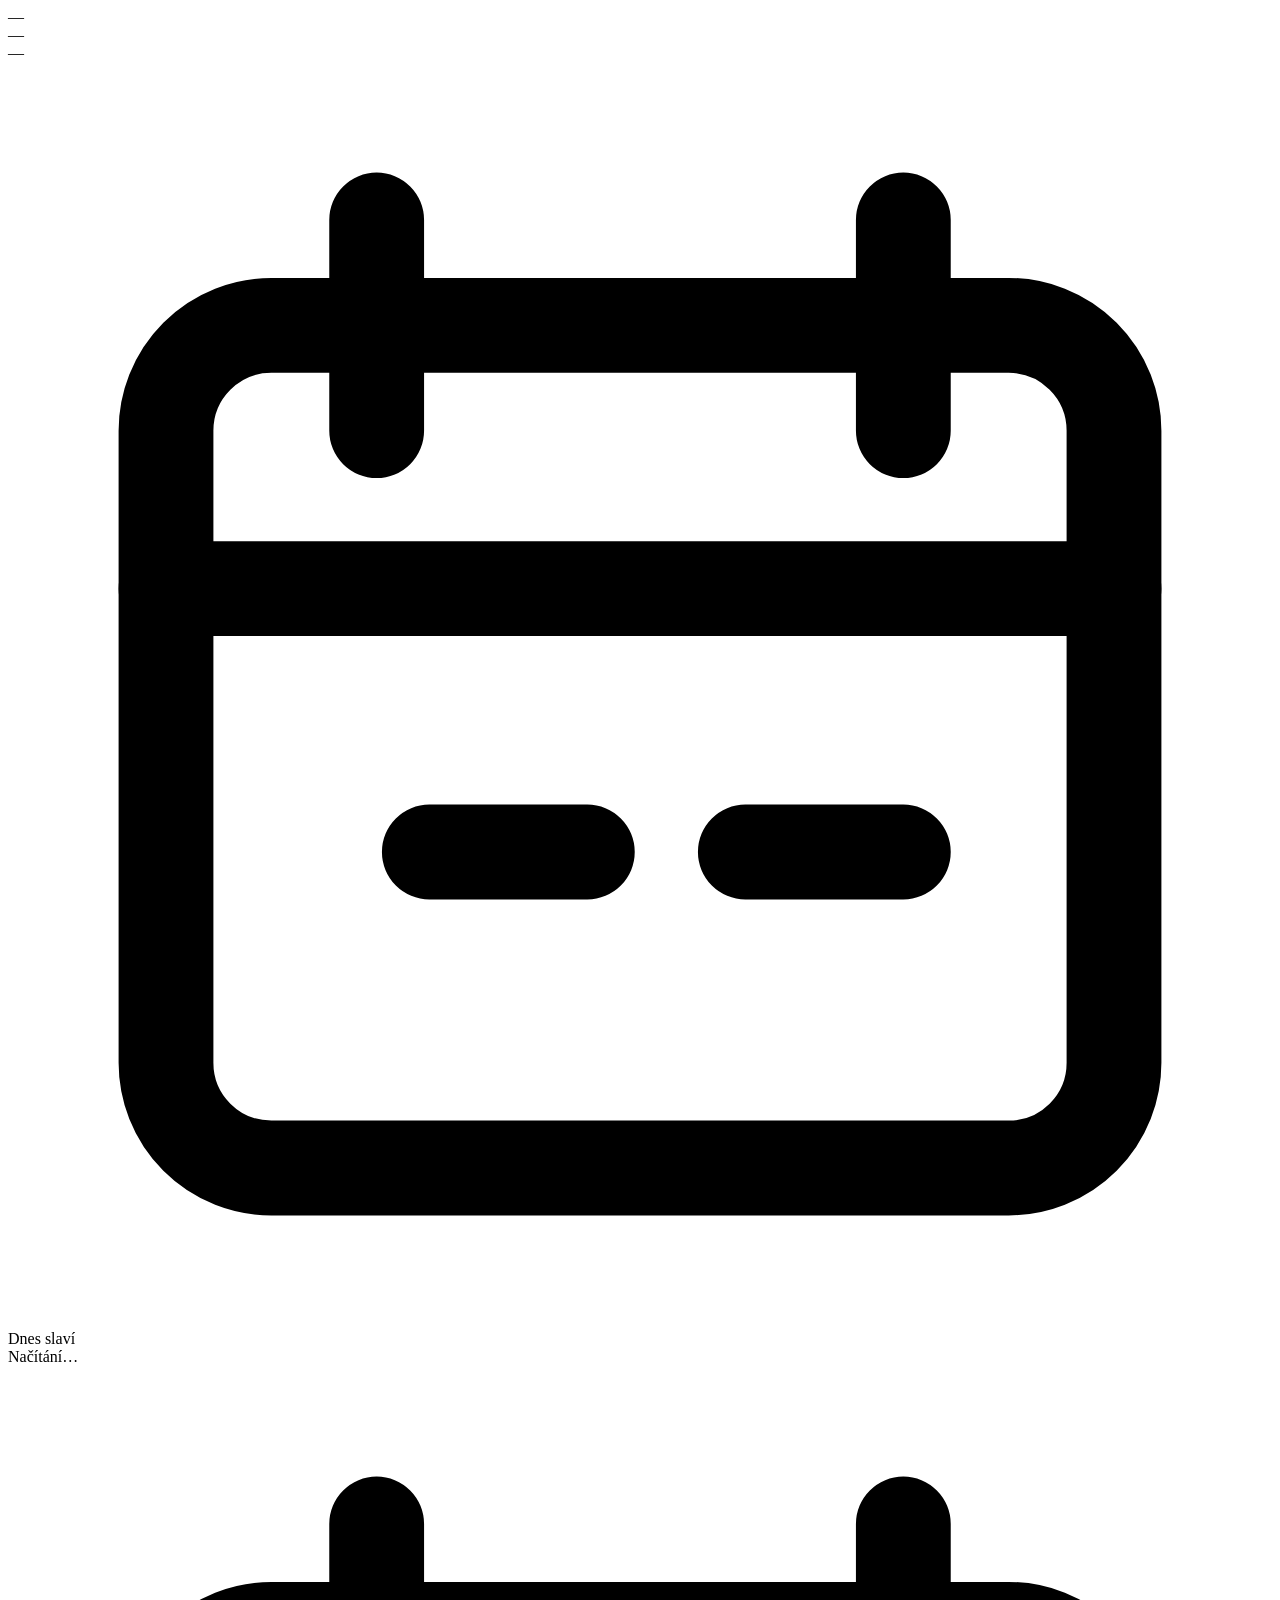
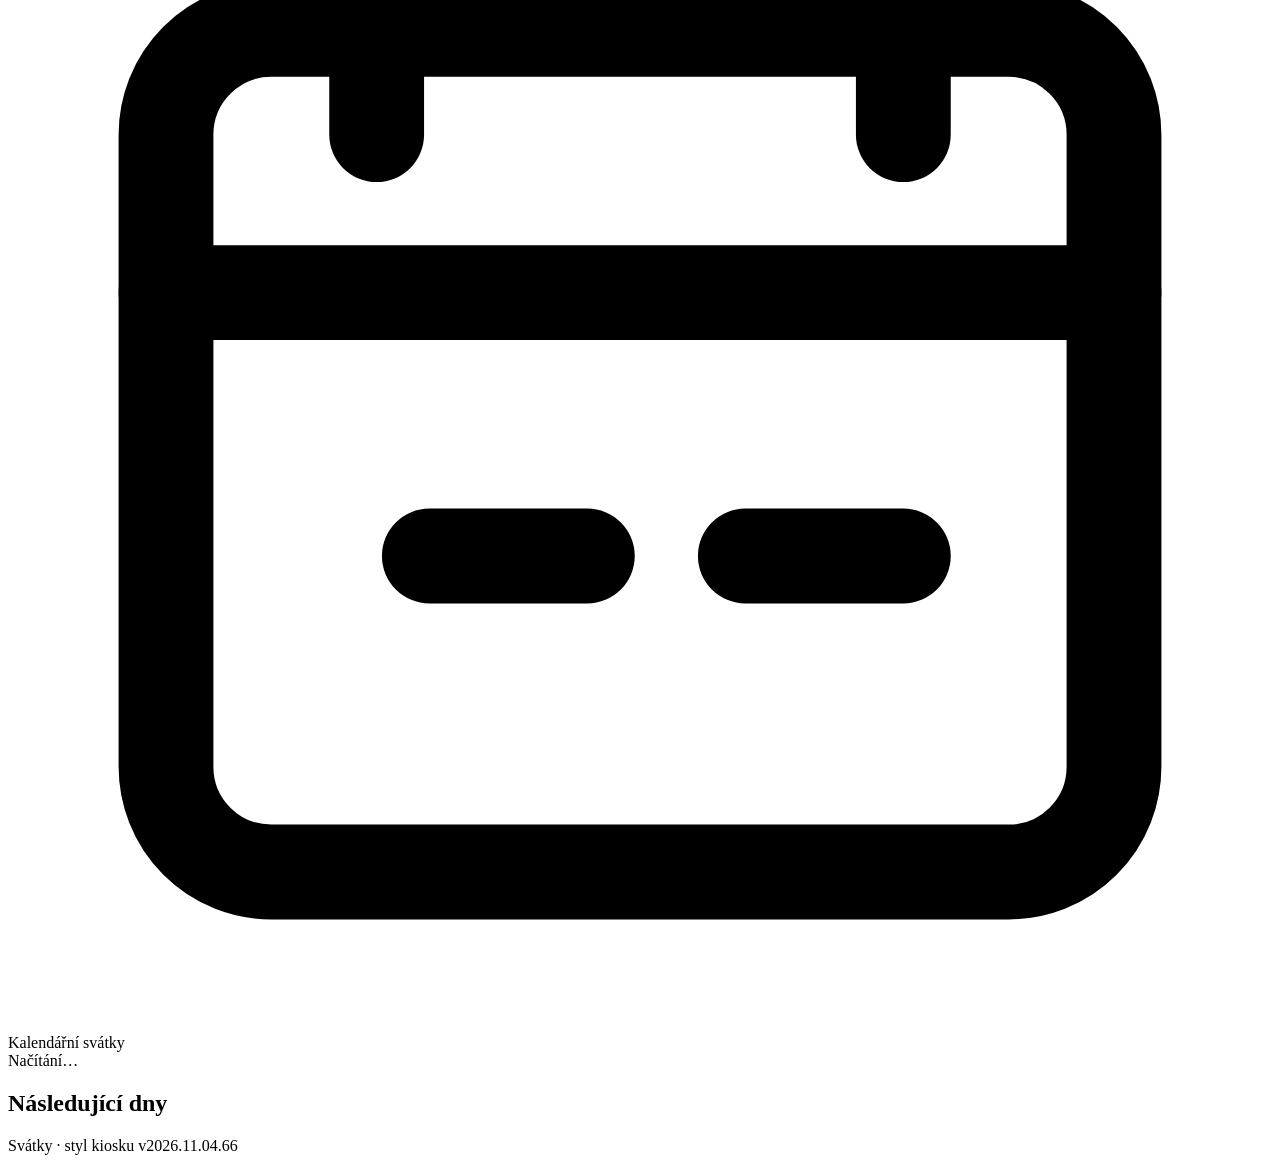
==== index.html @ f0841b30 "Reserve title line in short holiday headers before optional tomorrow note" ====
<!doctype html><html data-kiosk-app="holidays" lang="cs"><head><script src="https://pborovicka72-dotcom.github.io/eduvize-styly/design-system/output-modes.js?v=20261104-silent-license-1"></script><meta charset="utf-8"><meta name="viewport" content="width=device-width,initial-scale=1"><title>Eduvize | Svátky a jmeniny</title><script>if(new URLSearchParams(location.search).get('viewMode')==='kiosk'||new URLSearchParams(location.search).get('output')==='kiosk')document.documentElement.classList.add('kiosk-output');</script>
<link rel="stylesheet" href="https://pborovicka72-dotcom.github.io/eduvize-styly/design-system/admin-tokens.css?v=20261031-integrity-1"><link rel="stylesheet" href="https://pborovicka72-dotcom.github.io/eduvize-styly/design-system/holidays.css?v=visual-integrity-20261101"><link rel="stylesheet" href="https://pborovicka72-dotcom.github.io/eduvize-styly/design-system/preview-viewport.css?v=20261031-web-49"><script src="https://pborovicka72-dotcom.github.io/eduvize-styly/design-system/preview-viewport.js?v=20261031-web-49"></script><script src="https://pborovicka72-dotcom.github.io/eduvize-styly/design-system/nsp-geometry.js?v=1"></script><script defer src="https://pborovicka72-dotcom.github.io/eduvize-styly/design-system/active-theme.js?v=20261101-card-borders-19"></script><script src="https://pborovicka72-dotcom.github.io/eduvize-styly/design-system/segment-profile.js?v=20261103-kiosk-reading-1"></script><script src="https://pborovicka72-dotcom.github.io/eduvize-styly/design-system/holidays-layout.js?v=20261031-nsp-kiosk-parity-4"></script><link rel="stylesheet" href="https://pborovicka72-dotcom.github.io/eduvize-styly/design-system/app-icons.css?v=20261031-global-insets-2"><script defer src="https://pborovicka72-dotcom.github.io/eduvize-styly/design-system/app-icons.js?v=20261031-top-cards-3"></script><link rel="stylesheet" href="https://pborovicka72-dotcom.github.io/eduvize-styly/design-system/output-header.css?v=20261104-aligned-days-1"><script src="https://pborovicka72-dotcom.github.io/eduvize-styly/design-system/output-header.js?v=20261103-kiosk-reading-1"></script><link rel="stylesheet" href="https://pborovicka72-dotcom.github.io/eduvize-styly/design-system/kiosk-output.css?v=20261103-kiosk-reading-1"><script defer src="https://pborovicka72-dotcom.github.io/eduvize-styly/design-system/kiosk-output.js?v=20261103-kiosk-reading-1"></script><link rel="stylesheet" href="https://pborovicka72-dotcom.github.io/eduvize-styly/design-system/output-integrity.css?v=visual-integrity-20261101"><script defer src="https://pborovicka72-dotcom.github.io/eduvize-styly/design-system/web-brand.js?v=20261031-web-52"></script><script defer src="https://pborovicka72-dotcom.github.io/eduvize-styly/design-system/output-integrity.js?v=20261031-web-52"></script><link rel="icon" type="image/svg+xml" href="https://pborovicka72-dotcom.github.io/eduvize-styly/design-system/assets/eduvize-favicon.svg?v=20261031-unified-1"><link rel="stylesheet" href="https://pborovicka72-dotcom.github.io/eduvize-styly/design-system/card-layout.css?v=20261031-top-cards-3"><link rel="stylesheet" href="holiday-editorial.css?v=20261104-fit-title-1"><script src="holiday-art.js?v=20261104-fit-title-1"></script><link rel="stylesheet" href="name-profiles.css?v=20261104-six-days-1"><script src="calendar-copy.js?v=20261102-reading-65"></script><script src="name-profiles.js?v=20261102-reading-65"></script></head><body><main class="shell"><section class="hero edu-output-header"><div><div class="calendar-weekday edu-header-meta" id="weekday">—</div><div class="calendar-date edu-header-title" id="date">—</div><div class="calendar-year edu-header-meta" id="year">—</div></div><div class="hero-art calendar-art" data-edu-app-icon="holidays"><svg viewBox="0 0 24 24" fill="none" stroke="currentColor" stroke-width="1.8" stroke-linecap="round" stroke-linejoin="round" aria-hidden="true"><rect x="3" y="5" width="18" height="16" rx="2"/><path d="M7 3v4M17 3v4M3 10h18M8 15h3M14 15h3"/></svg></div></section><section class="metrics calendar-metrics"><article class="metric calendar-card" id="names-card"><div class="metric-top"><span class="metric-icon" data-edu-app-icon="nameday" aria-hidden="true"></span><span class="metric-name">Dnes slaví</span></div><div class="metric-value" id="names">Načítání…</div><div class="metric-note" id="tomorrow"></div></article><article class="metric calendar-card" id="holiday-card"><div class="metric-top"><span class="metric-icon"><svg viewBox="0 0 24 24" fill="none" stroke="currentColor" stroke-width="1.8" stroke-linecap="round" stroke-linejoin="round" aria-hidden="true"><rect x="3" y="5" width="18" height="16" rx="2"/><path d="M7 3v4M17 3v4M3 10h18M8 15h3M14 15h3"/></svg></span><span class="metric-name">Kalendářní svátky</span></div><div class="metric-value long" id="holiday">Načítání…</div><div class="metric-note" id="holiday-note"></div></article></section><section id="upcoming" class="upcoming hidden" aria-label="Následující dny"><div class="section-heading"><h2>Následující dny</h2></div><div id="upcoming-grid" class="upcoming-grid"></div></section><p id="calendar-status" class="calendar-status" role="status" hidden></p></main><script>
let calendarPromise;
async function calendarDay(country,date){if(!calendarPromise)calendarPromise=fetch('./calendar.json?v=20261102-full-import-65').then(r=>{if(!r.ok)throw Error('Kalendář není dostupný');return r.json()}).catch(error=>{calendarPromise=null;throw error});const all=await calendarPromise;const data=all[country]?.[date];if(!data)throw Error('Pro tento den nejsou k dispozici údaje.');return data;}
</script>
<script>
const $=id=>document.getElementById(id);const params=new URLSearchParams(location.search);const defaults={viewMode:"nsp",country:"cz",tomorrow:true,holidays:true,significant:true,nameDetails:true,monthFormat:"text",days:0};let cfg=defaults;
try{cfg={...defaults,...JSON.parse(localStorage.getItem("eduvize-holidays-config")||"{}")}}catch{}
function readConfig(){let saved={};try{saved=JSON.parse(localStorage.getItem("eduvize-holidays-config")||"{}")}catch{}const x={...defaults,...saved};if(saved.days===undefined&&saved.nextSix)x.days=6;for(const k of ["viewMode","country","monthFormat","days","tomorrow","holidays","significant","nameDetails"]){if(params.has(k)){const v=params.get(k);x[k]=k==="days"?Number(v):["tomorrow","holidays","significant","nameDetails"].includes(k)?v==="1":v}}x.country=x.country==="sk"?"sk":"cz";x.viewMode=["web","kiosk"].includes(x.viewMode)?x.viewMode:"nsp";x.monthFormat=x.monthFormat==="number"?"number":"text";x.days=Math.max(0,Math.min(6,Math.trunc(Number(x.days)||0)));return x}cfg=readConfig();cfg.viewMode=window.EduvizeOutputModes.mode();
const locale=()=>cfg.country==="sk"?"sk-SK":"cs-CZ";
let displayPolicy=null;
function layout(){
 const web=cfg.viewMode==='web';document.body.classList.toggle('web-mode',web);
 if(web){document.body.classList.remove('ev-modern');document.body.dataset.segmentLayout='web';displayPolicy={upcomingDays:cfg.days,columns:Math.min(3,cfg.days||1),minFont:12};}
 else {displayPolicy=window.EduvizeHolidaysLayout.apply(document.body,cfg,innerWidth,innerHeight);}
}
addEventListener('resize',()=>{layout();update()});layout();
function localDate(){const sample=params.get('previewDate');if(params.get('preview')==='1'&&/^[0-9]{4}-[0-9]{2}-[0-9]{2}$/.test(sample||'')){const date=new Date(sample+'T12:00:00');if(!Number.isNaN(date.getTime()))return date;}return new Date(new Date().toLocaleString("en-US",{timeZone:"Europe/Prague"}))}
function iso(d){return [d.getFullYear(),String(d.getMonth()+1).padStart(2,"0"),String(d.getDate()).padStart(2,"0")].join("-")}
function setText(id,value){$(id).textContent=value}
async function update(){$('names-card').querySelector('.metric-name').textContent=cfg.country==='sk'?'Dnes oslavuje':'Dnes slaví';$('holiday-card').querySelector('.metric-name').textContent=cfg.country==='sk'?'Kalendárne sviatky':'Kalendářní svátky';const now=localDate(),day=iso(now),next=new Date(now);next.setDate(next.getDate()+1);
setText("weekday",new Intl.DateTimeFormat(locale(),{weekday:"long"}).format(now));setText("date",(cfg.monthFormat==="number"?new Intl.DateTimeFormat(locale(),{day:"numeric",month:"2-digit"}).format(now):new Intl.DateTimeFormat(locale(),{day:"numeric",month:"long"}).format(now)));setText("year",String(now.getFullYear()));
$("holiday-card").classList.add("hidden");$("names-card").classList.add("hidden");$("tomorrow").classList.toggle("hidden",!cfg.tomorrow||displayPolicy.upcomingDays>0);
try{const data=await calendarDay(cfg.country,day);$("calendar-status").hidden=true;const hasNameday=data.nameday_status!=="unavailable"&&Boolean(String(data.nameday||"").trim());$("names-card").classList.toggle("hidden",!hasNameday);setText("names",hasNameday?data.nameday:"");const events=(data.holidays||[]).filter(x=>x.type==="significant"?cfg.significant:cfg.holidays);$("holiday-card").classList.toggle("hidden",events.length===0);setText("holiday",events.map(x=>x.name).join(" • "));setText("holiday-note",events.length?events.map(x=>x.type==="significant"?(cfg.country==="sk"?"Pamätný deň":"Významný den"):x.day_off?(cfg.country==="sk"?"Deň pracovného pokoja":"Den pracovního klidu"):(cfg.country==="sk"?"Sviatok – pracovný deň":"Svátek – pracovní den")).filter((x,i,a)=>a.indexOf(x)===i).join(" • "):"");$("names").classList.toggle("long",(data.nameday||"").length>19);if(cfg.tomorrow&&displayPolicy.upcomingDays===0){try{const t=await calendarDay(cfg.country,iso(next));setText("tomorrow",t.nameday_status==="unavailable"?"":(cfg.country==="sk"?"Zajtra: ":"Zítra: ")+(t.nameday||"—"));}catch{setText("tomorrow","");}}window.EduvizeHolidayArt.present(day,data,events,cfg);await renderUpcoming(now);void window.EduvizeNameProfiles.present(hasNameday?data.nameday:"",cfg.nameDetails,day,events,cfg);}catch(e){$("calendar-status").hidden=false;$("calendar-status").textContent="Kalendář se nepodařilo načíst. Zkusíme to znovu při další aktualizaci.";$("names-card").classList.add("hidden");setText("names","");void window.EduvizeNameProfiles.present("",false);$("holiday-card").classList.add("hidden");setText("tomorrow","");$("upcoming").classList.add("hidden");}}

function eventFilter(e){return e.type==="significant"?cfg.significant:cfg.holidays}
async function renderUpcoming(today){
 const visibleDays=displayPolicy.upcomingDays;
 const panel=$("upcoming"),grid=$("upcoming-grid");panel.querySelector("h2").textContent=window.EduvizeCalendarCopy.daysHeading(visibleDays,cfg.country);panel.setAttribute("aria-label",panel.querySelector("h2").textContent);panel.classList.toggle("hidden",visibleDays===0);grid.replaceChildren();
 panel.querySelector('.section-heading').hidden=visibleDays===0;grid.hidden=visibleDays===0;if(visibleDays===0)return;
 const dates=Array.from({length:visibleDays},(_,i)=>{const d=new Date(today);d.setDate(today.getDate()+i+1);return d});
 const results=await Promise.all(dates.map(async d=>{try{return await calendarDay(cfg.country,iso(d))}catch{return null}}));
 dates.forEach((d,i)=>{
 const data=results[i],card=document.createElement("article");card.className="upcoming-day";
 const title=document.createElement("div");title.className="upcoming-date";title.textContent=new Intl.DateTimeFormat(locale(),{weekday:"short",day:"numeric",month:cfg.monthFormat==="number"?"numeric":"short"}).format(d);
 const names=document.createElement("div");names.className="upcoming-name";names.textContent=data?.nameday||"";if(!names.textContent)names.classList.add("empty");
 card.append(title,names);
 const events=(data?.holidays||[]).filter(eventFilter);if(events.length){card.classList.add(events.some(e=>e.type!=="significant")?"is-public-holiday":"is-significant-day");const note=document.createElement("div");note.className="upcoming-event"+(!names.textContent?" primary-event":"");note.textContent=events.map(e=>e.name).join(" • ");card.append(note)}
 grid.append(card);
 });
 const columns=Math.max(1,Math.min(visibleDays,displayPolicy.columns));grid.style.setProperty("--calendar-columns",String(columns));grid.style.setProperty("--calendar-rows",String(Math.ceil(visibleDays/columns)));requestAnimationFrame(()=>requestAnimationFrame(fitUpcomingText));
}


function fitUpcomingText(){window.EduvizeHolidaysLayout.fit(document.body,displayPolicy?.minFont||12);}

window.addEventListener("resize",()=>requestAnimationFrame(()=>requestAnimationFrame(fitUpcomingText)));


// Opt-in NSP diagnostics: ?debug=1. Never shown on ordinary display URLs.
if(params.get("debug")==="1"){
 const panel=document.createElement("aside");
 panel.id="nsp-debug";
 panel.className='edu-calendar-debug';
 document.body.append(panel);
 function diagnosticRefresh(){
  const shell=document.querySelector(".shell"),hero=document.querySelector(".hero"),upcoming=document.querySelector(".upcoming"),grid=document.querySelector(".upcoming-grid");
  const rect=e=>e?Math.round(e.getBoundingClientRect().width)+"×"+Math.round(e.getBoundingClientRect().height):"–";
  panel.textContent="EDUVIZE profily v1 | viewport "+innerWidth+"×"+innerHeight+
   " | ratio "+(innerWidth/Math.max(1,innerHeight)).toFixed(2)+
   " | profil "+document.body.dataset.segmentLayout+" | dalších dnů "+displayPolicy.upcomingDays+
   " | shell "+rect(shell)+" | hero "+rect(hero)+
   " | upcoming "+rect(upcoming)+" | grid "+rect(grid)+
   " | cards "+document.querySelectorAll(".upcoming-day").length;
 }
 diagnosticRefresh();
 window.addEventListener("resize",diagnosticRefresh);
 setInterval(diagnosticRefresh,2000);
}
window.EduvizeHolidaysLayout.observe(document.body,()=>displayPolicy?.minFont||12);
update();setInterval(()=>{cfg=readConfig();cfg.viewMode=window.EduvizeOutputModes.mode();layout();update()},60000);

</script><script src="https://pborovicka72-dotcom.github.io/eduvize-styly/design-system/segment-display.js?v=20261103-viewport-1"></script><script>if(params.get('preview')==='1'&&params.get('previewDate')){const badge=document.createElement('div');badge.textContent='Ukázka pro datum '+params.get('previewDate');badge.style.cssText='position:fixed;bottom:4px;right:4px;padding:4px 8px;background:var(--ev-surface);color:var(--ev-text);border:1px solid var(--ev-border);font:12px system-ui;z-index:99999';document.body.append(badge);}</script><div class="edu-kiosk-style-version" aria-label="Verze stylu kiosku">Svátky · styl kiosku v2026.11.04.66</div></body></html>
---- holiday-editorial.css ----
/* One presentation, identical reading scale for NSP and kiosk. */
.holiday-editorial .hero{--art-bg:var(--ev-primary);--art-main:var(--ev-primary-text);--art-soft:var(--ev-secondary);--art-ink:var(--ev-primary-text);--art-accent:var(--ev-accent);display:grid;grid-template-columns:minmax(0,1fr) minmax(0,1.8fr) minmax(0,1fr);gap:var(--edu-header-inset,24px);overflow:hidden;align-items:center}
.holiday-editorial .hero>.calendar-art{display:none!important}
.holiday-editorial .hero>div:first-child{display:flex;flex-direction:column!important;align-items:flex-start!important;gap:.15em;min-width:0;border-right:1px solid currentColor;padding-right:var(--edu-header-inset,24px)}
.holiday-editorial .calendar-date-year{display:flex;flex-direction:column!important;align-items:flex-start!important;gap:.15em}
.holiday-editorial .calendar-date{font-size:var(--edu-text-title,var(--ev-name,44px));white-space:normal;line-height:1.15}
.holiday-feature-copy{min-width:0;max-height:100%;display:flex;flex-direction:column;justify-content:center;gap:.35em}
.holiday-feature-label{font-size:var(--edu-text-label,var(--ev-subtitle,20px));font-weight:550;line-height:1.25}
.holiday-feature-title{font-size:var(--edu-text-title,var(--ev-name,44px));font-weight:700;line-height:1.12;overflow-wrap:normal;word-break:normal;hyphens:none;max-height:3.5em;overflow:hidden}
.holiday-feature-art{min-width:0;min-height:0;height:100%;max-height:100%;display:flex;align-items:center;justify-content:flex-end}
.holiday-feature-art svg{display:block;width:100%;height:100%;max-height:100%;aspect-ratio:32/21;object-fit:contain}
.holiday-editorial .hero.holiday-light{background:var(--ev-surface)!important;color:var(--ev-text)!important;--art-bg:var(--ev-surface);--art-main:var(--ev-primary);--art-soft:var(--ev-secondary);--art-ink:var(--ev-text);--art-accent:var(--ev-accent);border:1px solid var(--ev-border)}
.holiday-editorial .hero.holiday-light .edu-header-title,.holiday-editorial .hero.holiday-light .edu-header-meta{color:var(--ev-text)!important}
.holiday-editorial .hero.holiday-compact{grid-template-columns:minmax(0,1fr) minmax(0,2fr) auto}
.holiday-compact .holiday-feature-art{width:var(--edu-header-icon,64px);height:var(--edu-header-icon,64px);max-height:100%}
.holiday-compact .holiday-feature-art svg{width:100%;height:100%}
.holiday-compact .holiday-feature-label{display:none}
.holiday-compact .holiday-feature-title{font-size:var(--edu-text-label,var(--ev-subtitle,20px));max-height:3.5em}
.holiday-editorial .upcoming-date{align-self:flex-start;background:var(--ev-secondary);color:var(--ev-secondary-text);border-radius:var(--ev-control-radius);padding:.18em .5em;white-space:nowrap}
.holiday-editorial .upcoming-name{margin-top:.1em}
body.web-mode.holiday-editorial .hero{min-height:230px;height:auto;padding:28px;--edu-text-title:clamp(24px,3vw,48px);--edu-text-label:clamp(18px,1.7vw,26px)}
body.web-mode.holiday-editorial .holiday-feature-art{max-height:220px}
@media(max-width:620px){body.web-mode.holiday-editorial .hero{grid-template-columns:minmax(0,1fr) minmax(0,1.5fr);gap:18px;padding:20px;min-height:180px}body.web-mode.holiday-editorial .holiday-feature-art{display:none}}

body.holiday-editorial section.hero.edu-output-header{display:grid!important;grid-template-columns:var(--edu-header-icon,96px) minmax(0,1fr) minmax(0,calc(var(--edu-header-icon,96px)*1.5))!important}
body.holiday-editorial section.hero.edu-output-header.holiday-compact{grid-template-columns:var(--edu-header-icon,96px) minmax(0,1fr) auto!important}
body.holiday-editorial section.hero.edu-output-header>.calendar-art{display:none!important}
body.holiday-editorial .holiday-feature-title{font-size:var(--edu-header-title,var(--edu-text-title,44px))}
body.holiday-editorial .holiday-compact .holiday-feature-title{font-size:var(--edu-header-meta,var(--edu-text-label,22px))}
body.web-mode.holiday-editorial section.hero.edu-output-header{height:auto!important;min-height:230px!important;max-height:none!important}
/* Reserve each date column before fitting the adjacent headline. */
body.holiday-editorial section.hero #date{font-size:var(--holiday-date-size,calc(var(--edu-header-title,64px)*.72))!important;max-width:100%}
body.holiday-editorial section.hero .calendar-date-year{max-width:100%}
body.holiday-editorial section.hero .holiday-feature-copy{overflow:hidden}
body.holiday-editorial section.hero .calendar-weekday,body.holiday-editorial section.hero .calendar-year{font-size:var(--edu-header-meta,24px)!important}
.holiday-feature-note{font-size:var(--edu-header-meta,20px);line-height:1.3}.holiday-feature-note:empty,.holiday-compact .holiday-feature-note{display:none}

.holiday-feature-copy{height:100%;min-height:0}.holiday-feature-title{flex:0 0 auto}
@media(max-width:1000px) and (orientation:portrait){body.holiday-editorial section.hero.edu-output-header.holiday-compact{grid-template-columns:var(--edu-header-icon,96px) minmax(0,1fr)!important}.holiday-compact .holiday-feature-art{display:none!important}}

/* Date uses the same square icon box as the shared transport header. */
body.holiday-editorial section.hero.edu-output-header>div:first-child{border:0;padding:0;height:100%;justify-content:center}
.holiday-date-panel{width:var(--edu-header-icon,96px);height:var(--edu-header-icon,96px);min-height:0;flex:none;display:flex;flex-direction:column;align-items:center;justify-content:center;gap:calc(var(--edu-header-icon,96px)*.045);padding:calc(var(--edu-header-icon,96px)*.08);border-radius:var(--ev-icon-radius,10px);background:var(--ev-secondary);color:var(--ev-secondary-text);text-align:center}
.holiday-date-day{font-size:calc(var(--edu-header-icon,96px)*.55);font-weight:750;line-height:.9;letter-spacing:-.04em}
.holiday-date-month{font-size:calc(var(--edu-header-icon,96px)*.115);font-weight:700;line-height:1.15;text-transform:uppercase;white-space:nowrap;max-width:100%}
.holiday-date-foot{display:none}
---- name-profiles.css ----
/* One readable editorial panel. Source data never changes layout geometry. */
.calendar-details{min-width:0;min-height:0}
.name-profile{box-sizing:border-box;min-width:0;min-height:0;padding:var(--ev-card-pad,24px);background:var(--ev-surface);color:var(--ev-text);border:var(--edu-card-border-width,2px) solid var(--edu-card-border-color,var(--ev-border));border-radius:var(--ev-card-radius);display:grid;grid-template-columns:minmax(0,2fr) minmax(0,1fr);gap:var(--ev-gap,24px)}
.name-profile[hidden],.calendar-details[hidden]{display:none!important}
.name-profile-copy{display:flex;flex-direction:column;min-width:0;min-height:0;gap:.6em}
.name-profile-heading{margin:0;font-size:1.12em;font-weight:700;line-height:1.25}
.name-profile-text{margin:0;line-height:1.5;word-break:normal;overflow-wrap:normal;hyphens:none}
.name-profile-footer{display:flex;align-items:end;justify-content:space-between;gap:1em;margin-top:auto}
.name-profile-source{font-size:max(12px,.45em);line-height:1.35;color:var(--ev-muted)}
.name-profile-source a{color:inherit;text-decoration:underline}
.name-profile-count{font-size:.55em;white-space:nowrap;color:var(--ev-muted)}
.name-profile-art{display:flex;align-items:center;justify-content:center;color:var(--ev-primary);min-width:0;min-height:0;--art-bg:var(--ev-surface);--art-main:var(--ev-primary);--art-ink:var(--ev-text);--art-soft:var(--ev-secondary);--art-accent:var(--ev-accent,var(--ev-primary))}
.name-profile-art svg{display:block;width:100%;height:100%;max-height:100%;object-fit:contain}
body.calendar-reading .calendar-metrics{display:none!important}
body.calendar-reading.ev-modern .shell{display:flex!important;flex-direction:column!important}
body.calendar-reading.ev-modern .shell>#upcoming{display:grid!important;flex:1 1 0!important;min-height:0;grid-template-columns:minmax(0,1fr);grid-template-rows:minmax(0,1.1fr) auto minmax(0,1fr);gap:var(--ev-gap,20px);background:transparent;border:0;padding:0}
body.calendar-reading.ev-modern .shell>#upcoming.calendar-reading-only{grid-template-rows:minmax(0,1fr)}
body.calendar-reading #upcoming>.calendar-details{grid-row:1;display:block;font-size:clamp(20px,calc(var(--edu-text-body,40px)*.65),84px)}
body.calendar-reading.ev-modern .name-profile{height:100%;overflow:hidden}
body.calendar-reading.ev-modern .name-profile-text{flex:1 1 0;min-height:0;overflow:hidden}
body.calendar-reading #upcoming>.section-heading{display:flex!important;grid-row:2;margin:0;padding:0}
body.calendar-reading #upcoming>.section-heading[hidden],body.calendar-reading #upcoming>#upcoming-grid[hidden]{display:none!important}
body.calendar-reading #upcoming>#upcoming-grid{grid-row:3;min-height:0;grid-auto-rows:1fr!important}
body.calendar-reading .hero .holiday-feature-art{visibility:hidden}
body.calendar-reading .hero.edu-output-header{grid-template-columns:var(--edu-header-icon,96px) minmax(0,1fr)!important}
body.calendar-reading .name-profile-art{max-height:100%}
body.calendar-reading-web #upcoming{display:flex!important;flex-direction:column;gap:24px}
body.calendar-reading-web .calendar-details{display:grid;gap:24px;font-size:clamp(18px,1.5vw,24px)}
body.calendar-reading-web .name-profile-text{overflow:visible;flex:none}
body.calendar-reading-web .name-profile-art{max-height:300px}
body.calendar-reading-web .name-profile-count{display:none}
@media(max-aspect-ratio:3/4){body.calendar-reading.ev-modern .name-profile{grid-template-columns:minmax(0,3fr) minmax(0,1fr)}}
@media(min-aspect-ratio:3/1){body.calendar-reading.ev-modern .shell>#upcoming{grid-template-columns:minmax(0,2fr) minmax(0,1fr);grid-template-rows:auto minmax(0,1fr)}body.calendar-reading #upcoming>.calendar-details{grid-row:1/3;grid-column:1}body.calendar-reading #upcoming>.section-heading{grid-row:1;grid-column:2}body.calendar-reading #upcoming>#upcoming-grid{grid-row:2;grid-column:2}body.calendar-reading .name-profile{grid-template-columns:minmax(0,1fr)}body.calendar-reading .name-profile-art{display:none}}
@media(max-width:600px){body.calendar-reading-web .name-profile{grid-template-columns:minmax(0,1fr)}body.calendar-reading-web .name-profile-art{display:none}}

body.calendar-reading #upcoming>.section-heading h2{font-size:clamp(20px,calc(var(--edu-text-body,40px)*.65),72px)!important;line-height:1.25;margin:0}
body.calendar-reading #upcoming .upcoming-day{padding:clamp(12px,1vmin,24px)!important;gap:.2em}
body.calendar-reading #upcoming .upcoming-date{font-size:clamp(16px,calc(var(--edu-text-body,40px)*.45),48px)!important}
body.calendar-reading #upcoming .upcoming-name{font-size:clamp(22px,calc(var(--edu-text-body,40px)*.7),84px)!important;line-height:1.2}
body.calendar-reading #upcoming .upcoming-event{font-size:clamp(16px,calc(var(--edu-text-body,40px)*.45),48px)!important;line-height:1.25}

body.calendar-reading.ev-modern .shell{padding:clamp(12px,1.5vmin,28px)!important}
/* Clear panoramic header grid placement when using the editorial reading surface. */
html body.calendar-reading.holiday-editorial section.hero.edu-output-header,
html body.calendar-reading.holiday-editorial section.hero.edu-output-header.holiday-compact{width:100%!important;max-width:100%!important;min-width:0!important;grid-template-columns:var(--edu-header-icon,96px) minmax(0,1fr)!important;justify-content:normal!important;justify-items:stretch!important}
html body.calendar-reading.holiday-editorial section.hero.edu-output-header>div{grid-area:auto!important;margin:0!important;min-width:0!important}
html body.calendar-reading.holiday-editorial section.hero.edu-output-header>.holiday-feature-art{display:none!important}
html body.calendar-reading.holiday-editorial section.hero.edu-output-header{padding:clamp(12px,1.5vmin,28px)!important}
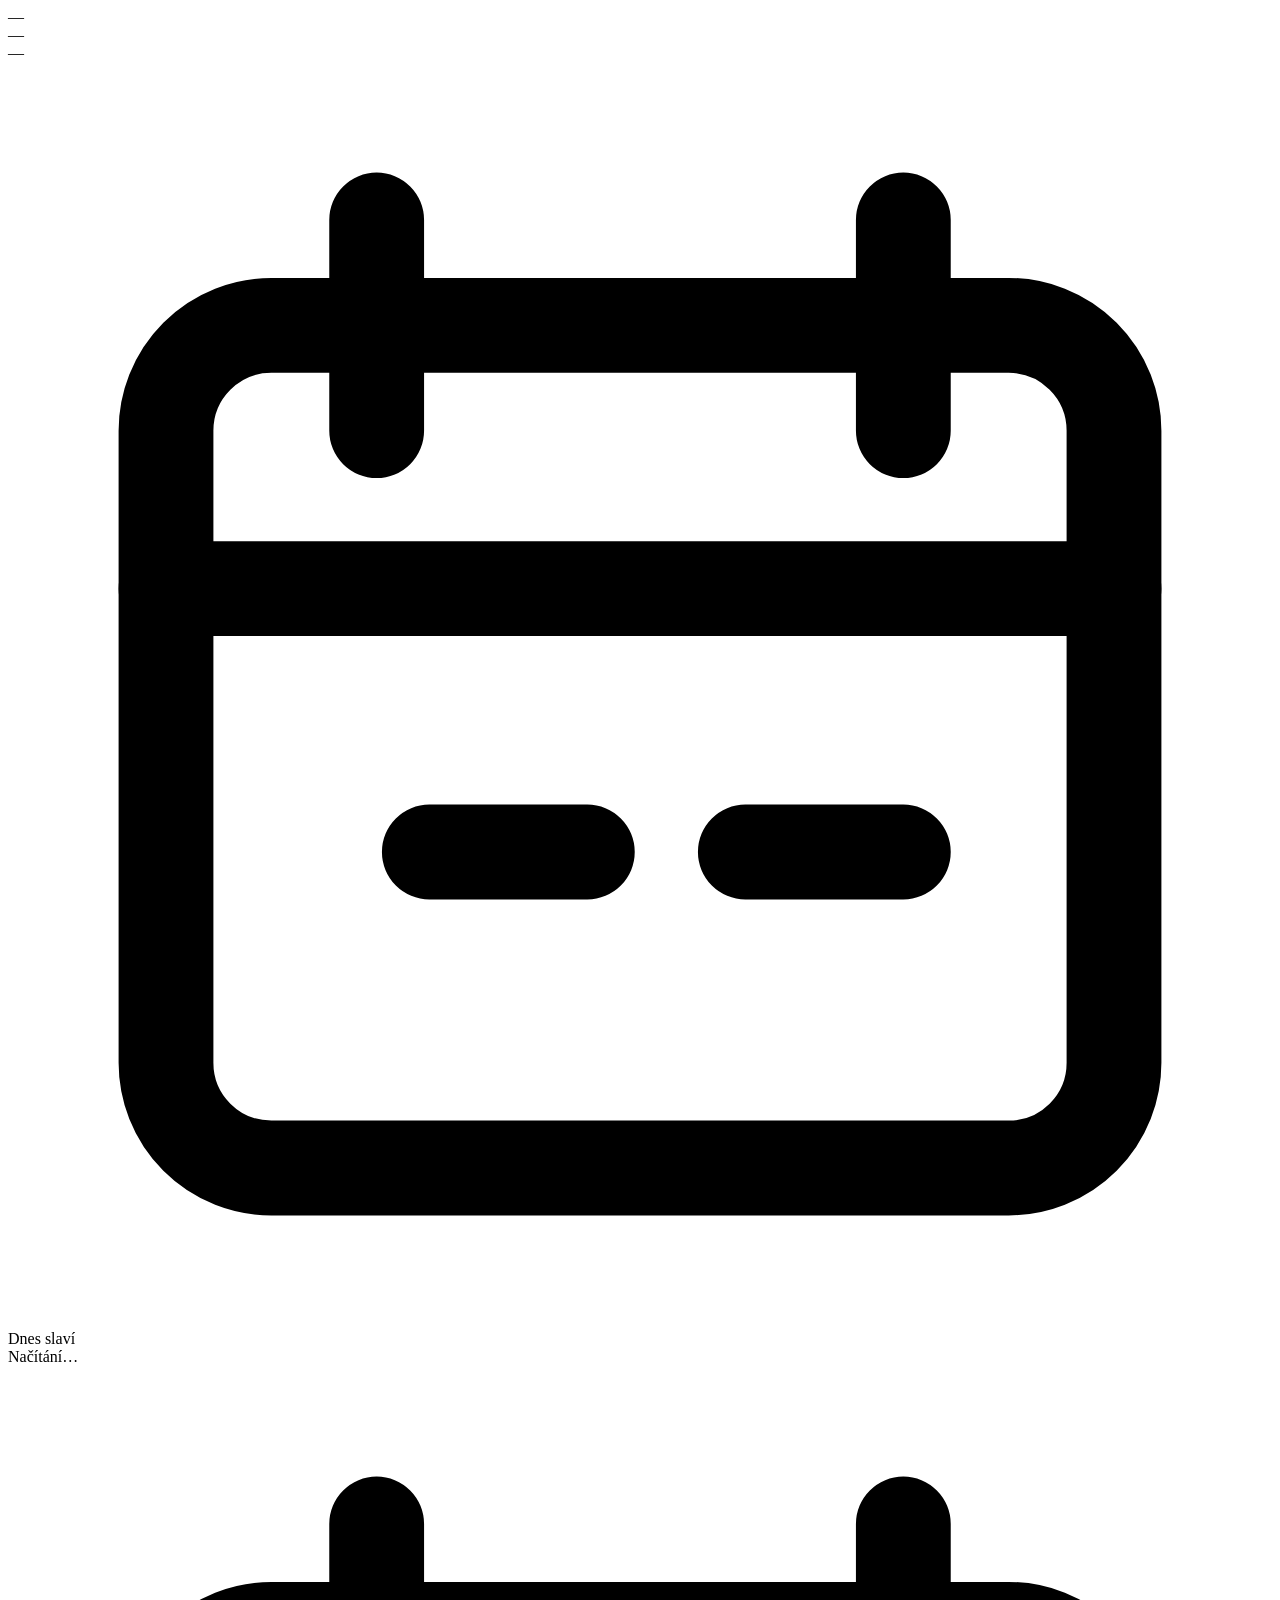
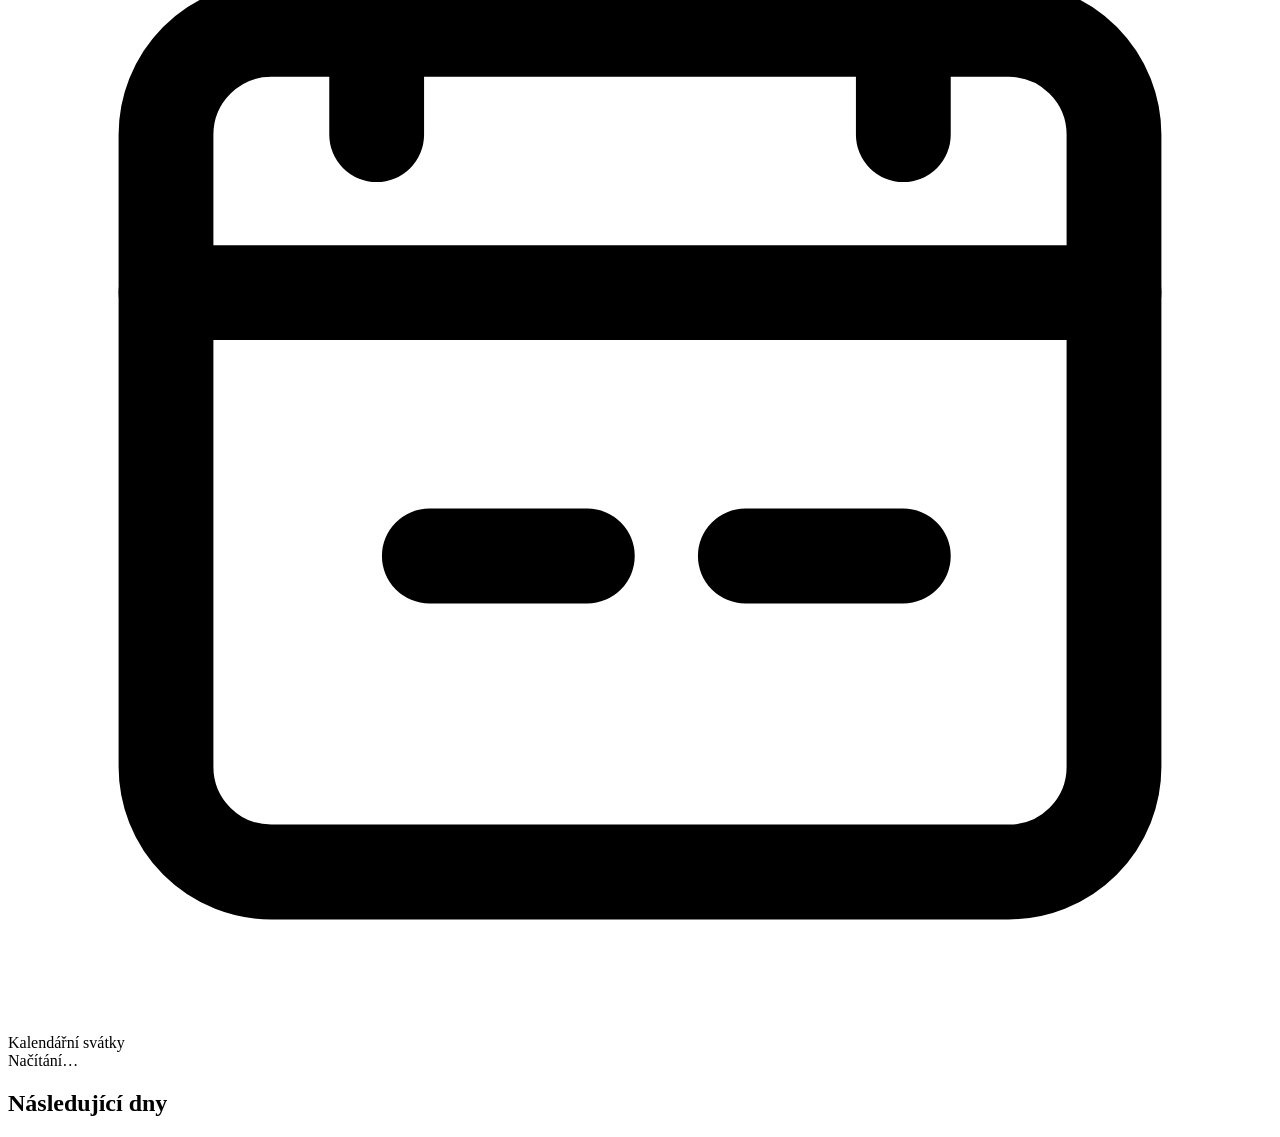
==== commit e09e0dac: "Fix holiday kiosk navigation and prepare same-origin output integration" ====
--- a/index.html
+++ b/index.html
@@ -1,12 +1,11 @@
-<!doctype html><html data-kiosk-app="holidays" lang="cs"><head><script src="https://pborovicka72-dotcom.github.io/eduvize-styly/design-system/output-modes.js?v=20261104-silent-license-1"></script><meta charset="utf-8"><meta name="viewport" content="width=device-width,initial-scale=1"><title>Eduvize | Svátky a jmeniny</title><script>if(new URLSearchParams(location.search).get('viewMode')==='kiosk'||new URLSearchParams(location.search).get('output')==='kiosk')document.documentElement.classList.add('kiosk-output');</script>
-<link rel="stylesheet" href="https://pborovicka72-dotcom.github.io/eduvize-styly/design-system/admin-tokens.css?v=20261031-integrity-1"><link rel="stylesheet" href="https://pborovicka72-dotcom.github.io/eduvize-styly/design-system/holidays.css?v=visual-integrity-20261101"><link rel="stylesheet" href="https://pborovicka72-dotcom.github.io/eduvize-styly/design-system/preview-viewport.css?v=20261031-web-49"><script src="https://pborovicka72-dotcom.github.io/eduvize-styly/design-system/preview-viewport.js?v=20261031-web-49"></script><script src="https://pborovicka72-dotcom.github.io/eduvize-styly/design-system/nsp-geometry.js?v=1"></script><script defer src="https://pborovicka72-dotcom.github.io/eduvize-styly/design-system/active-theme.js?v=20261101-card-borders-19"></script><script src="https://pborovicka72-dotcom.github.io/eduvize-styly/design-system/segment-profile.js?v=20261103-kiosk-reading-1"></script><script src="https://pborovicka72-dotcom.github.io/eduvize-styly/design-system/holidays-layout.js?v=20261031-nsp-kiosk-parity-4"></script><link rel="stylesheet" href="https://pborovicka72-dotcom.github.io/eduvize-styly/design-system/app-icons.css?v=20261031-global-insets-2"><script defer src="https://pborovicka72-dotcom.github.io/eduvize-styly/design-system/app-icons.js?v=20261031-top-cards-3"></script><link rel="stylesheet" href="https://pborovicka72-dotcom.github.io/eduvize-styly/design-system/output-header.css?v=20261104-aligned-days-1"><script src="https://pborovicka72-dotcom.github.io/eduvize-styly/design-system/output-header.js?v=20261103-kiosk-reading-1"></script><link rel="stylesheet" href="https://pborovicka72-dotcom.github.io/eduvize-styly/design-system/kiosk-output.css?v=20261103-kiosk-reading-1"><script defer src="https://pborovicka72-dotcom.github.io/eduvize-styly/design-system/kiosk-output.js?v=20261103-kiosk-reading-1"></script><link rel="stylesheet" href="https://pborovicka72-dotcom.github.io/eduvize-styly/design-system/output-integrity.css?v=visual-integrity-20261101"><script defer src="https://pborovicka72-dotcom.github.io/eduvize-styly/design-system/web-brand.js?v=20261031-web-52"></script><script defer src="https://pborovicka72-dotcom.github.io/eduvize-styly/design-system/output-integrity.js?v=20261031-web-52"></script><link rel="icon" type="image/svg+xml" href="https://pborovicka72-dotcom.github.io/eduvize-styly/design-system/assets/eduvize-favicon.svg?v=20261031-unified-1"><link rel="stylesheet" href="https://pborovicka72-dotcom.github.io/eduvize-styly/design-system/card-layout.css?v=20261031-top-cards-3"><link rel="stylesheet" href="holiday-editorial.css?v=20261104-fit-title-1"><script src="holiday-art.js?v=20261104-fit-title-1"></script><link rel="stylesheet" href="name-profiles.css?v=20261104-six-days-1"><script src="calendar-copy.js?v=20261102-reading-65"></script><script src="name-profiles.js?v=20261102-reading-65"></script></head><body><main class="shell"><section class="hero edu-output-header"><div><div class="calendar-weekday edu-header-meta" id="weekday">—</div><div class="calendar-date edu-header-title" id="date">—</div><div class="calendar-year edu-header-meta" id="year">—</div></div><div class="hero-art calendar-art" data-edu-app-icon="holidays"><svg viewBox="0 0 24 24" fill="none" stroke="currentColor" stroke-width="1.8" stroke-linecap="round" stroke-linejoin="round" aria-hidden="true"><rect x="3" y="5" width="18" height="16" rx="2"/><path d="M7 3v4M17 3v4M3 10h18M8 15h3M14 15h3"/></svg></div></section><section class="metrics calendar-metrics"><article class="metric calendar-card" id="names-card"><div class="metric-top"><span class="metric-icon" data-edu-app-icon="nameday" aria-hidden="true"></span><span class="metric-name">Dnes slaví</span></div><div class="metric-value" id="names">Načítání…</div><div class="metric-note" id="tomorrow"></div></article><article class="metric calendar-card" id="holiday-card"><div class="metric-top"><span class="metric-icon"><svg viewBox="0 0 24 24" fill="none" stroke="currentColor" stroke-width="1.8" stroke-linecap="round" stroke-linejoin="round" aria-hidden="true"><rect x="3" y="5" width="18" height="16" rx="2"/><path d="M7 3v4M17 3v4M3 10h18M8 15h3M14 15h3"/></svg></span><span class="metric-name">Kalendářní svátky</span></div><div class="metric-value long" id="holiday">Načítání…</div><div class="metric-note" id="holiday-note"></div></article></section><section id="upcoming" class="upcoming hidden" aria-label="Následující dny"><div class="section-heading"><h2>Následující dny</h2></div><div id="upcoming-grid" class="upcoming-grid"></div></section><p id="calendar-status" class="calendar-status" role="status" hidden></p></main><script>
+<!doctype html><html data-edu-theme="standard" data-kiosk-app="holidays" lang="cs"><head><script src="/eduvize-styly/design-system/output-modes.js?v=20261104-design-audit-1"></script><meta charset="utf-8"><meta name="viewport" content="width=device-width,initial-scale=1"><title>Eduvize | Svátky a jmeniny</title><script>if(new URLSearchParams(location.search).get('viewMode')==='kiosk'||new URLSearchParams(location.search).get('output')==='kiosk')document.documentElement.classList.add('kiosk-output');</script>
+<link rel="stylesheet" href="/eduvize-styly/design-system/admin-tokens.css?v=20261104-design-audit-1"><link rel="stylesheet" href="/eduvize-styly/design-system/holidays.css?v=20261104-design-audit-1"><link rel="stylesheet" href="/eduvize-styly/design-system/preview-viewport.css?v=20261104-design-audit-1"><script src="/eduvize-styly/design-system/preview-viewport.js?v=20261104-design-audit-1"></script><script src="/eduvize-styly/design-system/nsp-geometry.js?v=20261104-design-audit-1"></script><script>if(/^[a-f0-9]{32}$/.test(new URLSearchParams(location.search).get("edu-profile")||""))delete document.documentElement.dataset.eduTheme;</script><script defer src="/eduvize-styly/design-system/active-theme.js?v=20261104-design-audit-1"></script><script src="/eduvize-styly/design-system/segment-profile.js?v=20261104-design-audit-1"></script><script src="/eduvize-styly/design-system/holidays-layout.js?v=20261104-design-audit-1"></script><link rel="stylesheet" href="/eduvize-styly/design-system/app-icons.css?v=20261104-design-audit-1"><script defer src="/eduvize-styly/design-system/app-icons.js?v=20261104-design-audit-1"></script><link rel="stylesheet" href="/eduvize-styly/design-system/output-header.css?v=20261104-kiosk-consistent-1"><script src="/eduvize-styly/design-system/output-header.js?v=20261104-kiosk-consistent-1"></script><link rel="stylesheet" href="/eduvize-styly/design-system/kiosk-output.css?v=20261104-design-audit-1"><script defer src="/eduvize-styly/design-system/kiosk-output.js?v=20261104-design-audit-1"></script><link rel="stylesheet" href="/eduvize-styly/design-system/output-integrity.css?v=20261104-design-audit-1"><script defer src="/eduvize-styly/design-system/web-brand.js?v=20261104-design-audit-1"></script><script defer src="/eduvize-styly/design-system/output-integrity.js?v=20261104-design-audit-1"></script><link rel="icon" type="image/svg+xml" href="/eduvize-styly/design-system/assets/eduvize-favicon.svg?v=20261031-unified-1"><link rel="stylesheet" href="/eduvize-styly/design-system/card-layout.css?v=20261104-design-audit-1"><link rel="stylesheet" href="holiday-editorial.css?v=20261104-strip-title-2"><script src="holiday-art.js?v=20261104-fit-title-1"></script><link rel="stylesheet" href="name-profiles.css?v=20261106-holidays-audit-1"><script src="calendar-copy.js?v=20261102-reading-65"></script><script src="name-profiles.js?v=20261106-holidays-audit-1"></script></head><body><main class="shell"><section class="hero edu-output-header"><div><div class="calendar-weekday edu-header-meta" id="weekday">—</div><div class="calendar-date edu-header-title" id="date">—</div><div class="calendar-year edu-header-meta" id="year">—</div></div><div class="hero-art calendar-art" data-edu-app-icon="holidays"><svg viewBox="0 0 24 24" fill="none" stroke="currentColor" stroke-width="1.8" stroke-linecap="round" stroke-linejoin="round" aria-hidden="true"><rect x="3" y="5" width="18" height="16" rx="2"/><path d="M7 3v4M17 3v4M3 10h18M8 15h3M14 15h3"/></svg></div></section><section class="metrics calendar-metrics"><article class="metric calendar-card" id="names-card"><div class="metric-top"><span class="metric-icon" data-edu-app-icon="nameday" aria-hidden="true"></span><span class="metric-name">Dnes slaví</span></div><div class="metric-value" id="names">Načítání…</div><div class="metric-note" id="tomorrow"></div></article><article class="metric calendar-card" id="holiday-card"><div class="metric-top"><span class="metric-icon"><svg viewBox="0 0 24 24" fill="none" stroke="currentColor" stroke-width="1.8" stroke-linecap="round" stroke-linejoin="round" aria-hidden="true"><rect x="3" y="5" width="18" height="16" rx="2"/><path d="M7 3v4M17 3v4M3 10h18M8 15h3M14 15h3"/></svg></span><span class="metric-name">Kalendářní svátky</span></div><div class="metric-value long" id="holiday">Načítání…</div><div class="metric-note" id="holiday-note"></div></article></section><section id="upcoming" class="upcoming hidden" aria-label="Následující dny"><div class="section-heading"><h2>Následující dny</h2></div><div id="upcoming-grid" class="upcoming-grid"></div></section><p id="calendar-status" class="calendar-status" role="status" hidden></p></main><script>
 let calendarPromise;
 async function calendarDay(country,date){if(!calendarPromise)calendarPromise=fetch('./calendar.json?v=20261102-full-import-65').then(r=>{if(!r.ok)throw Error('Kalendář není dostupný');return r.json()}).catch(error=>{calendarPromise=null;throw error});const all=await calendarPromise;const data=all[country]?.[date];if(!data)throw Error('Pro tento den nejsou k dispozici údaje.');return data;}
 </script>
 <script>
 const $=id=>document.getElementById(id);const params=new URLSearchParams(location.search);const defaults={viewMode:"nsp",country:"cz",tomorrow:true,holidays:true,significant:true,nameDetails:true,monthFormat:"text",days:0};let cfg=defaults;
-try{cfg={...defaults,...JSON.parse(localStorage.getItem("eduvize-holidays-config")||"{}")}}catch{}
-function readConfig(){let saved={};try{saved=JSON.parse(localStorage.getItem("eduvize-holidays-config")||"{}")}catch{}const x={...defaults,...saved};if(saved.days===undefined&&saved.nextSix)x.days=6;for(const k of ["viewMode","country","monthFormat","days","tomorrow","holidays","significant","nameDetails"]){if(params.has(k)){const v=params.get(k);x[k]=k==="days"?Number(v):["tomorrow","holidays","significant","nameDetails"].includes(k)?v==="1":v}}x.country=x.country==="sk"?"sk":"cz";x.viewMode=["web","kiosk"].includes(x.viewMode)?x.viewMode:"nsp";x.monthFormat=x.monthFormat==="number"?"number":"text";x.days=Math.max(0,Math.min(6,Math.trunc(Number(x.days)||0)));return x}cfg=readConfig();cfg.viewMode=window.EduvizeOutputModes.mode();
+function readConfig(){const x={...defaults};for(const k of ["viewMode","country","monthFormat","days","tomorrow","holidays","significant","nameDetails"]){if(params.has(k)){const v=params.get(k);x[k]=k==="days"?Number(v):["tomorrow","holidays","significant","nameDetails"].includes(k)?v==="1":v}}x.country=x.country==="sk"?"sk":"cz";x.viewMode=["web","kiosk"].includes(x.viewMode)?x.viewMode:"nsp";x.monthFormat=x.monthFormat==="number"?"number":"text";x.days=Math.max(0,Math.min(6,Math.trunc(Number(x.days)||0)));return x}cfg=readConfig();cfg.viewMode=window.EduvizeOutputModes.mode();
 const locale=()=>cfg.country==="sk"?"sk-SK":"cs-CZ";
 let displayPolicy=null;
 function layout(){
@@ -70,6 +69,6 @@
 window.EduvizeHolidaysLayout.observe(document.body,()=>displayPolicy?.minFont||12);
 update();setInterval(()=>{cfg=readConfig();cfg.viewMode=window.EduvizeOutputModes.mode();layout();update()},60000);
 
-</script><script src="https://pborovicka72-dotcom.github.io/eduvize-styly/design-system/segment-display.js?v=20261103-viewport-1"></script><script>if(params.get('preview')==='1'&&params.get('previewDate')){const badge=document.createElement('div');badge.textContent='Ukázka pro datum '+params.get('previewDate');badge.style.cssText='position:fixed;bottom:4px;right:4px;padding:4px 8px;background:var(--ev-surface);color:var(--ev-text);border:1px solid var(--ev-border);font:12px system-ui;z-index:99999';document.body.append(badge);}</script><div class="edu-kiosk-style-version" aria-label="Verze stylu kiosku">Svátky · styl kiosku v2026.11.04.66</div></body></html>
+</script><script src="/eduvize-styly/design-system/segment-display.js?v=20261104-design-audit-1"></script><script>if(params.get('preview')==='1'&&params.get('previewDate')){const badge=document.createElement('div');badge.textContent='Ukázka pro datum '+params.get('previewDate');badge.style.cssText='position:fixed;bottom:4px;right:4px;padding:4px 8px;background:var(--ev-surface);color:var(--ev-text);border:1px solid var(--ev-border);font:12px system-ui;z-index:99999';document.body.append(badge);}</script></body></html>
 
 
--- a/holiday-editorial.css
+++ b/holiday-editorial.css
@@ -14,7 +14,7 @@
 .holiday-editorial .hero.holiday-compact{grid-template-columns:minmax(0,1fr) minmax(0,2fr) auto}
 .holiday-compact .holiday-feature-art{width:var(--edu-header-icon,64px);height:var(--edu-header-icon,64px);max-height:100%}
 .holiday-compact .holiday-feature-art svg{width:100%;height:100%}
-.holiday-compact .holiday-feature-label{display:none}
+.holiday-compact .holiday-feature-label{display:block}
 .holiday-compact .holiday-feature-title{font-size:var(--edu-text-label,var(--ev-subtitle,20px));max-height:3.5em}
 .holiday-editorial .upcoming-date{align-self:flex-start;background:var(--ev-secondary);color:var(--ev-secondary-text);border-radius:var(--ev-control-radius);padding:.18em .5em;white-space:nowrap}
 .holiday-editorial .upcoming-name{margin-top:.1em}
@@ -26,7 +26,7 @@
 body.holiday-editorial section.hero.edu-output-header.holiday-compact{grid-template-columns:var(--edu-header-icon,96px) minmax(0,1fr) auto!important}
 body.holiday-editorial section.hero.edu-output-header>.calendar-art{display:none!important}
 body.holiday-editorial .holiday-feature-title{font-size:var(--edu-header-title,var(--edu-text-title,44px))}
-body.holiday-editorial .holiday-compact .holiday-feature-title{font-size:var(--edu-header-meta,var(--edu-text-label,22px))}
+body.holiday-editorial .holiday-compact .holiday-feature-title{font-size:var(--edu-header-title,var(--edu-text-title,44px))}
 body.web-mode.holiday-editorial section.hero.edu-output-header{height:auto!important;min-height:230px!important;max-height:none!important}
 /* Reserve each date column before fitting the adjacent headline. */
 body.holiday-editorial section.hero #date{font-size:var(--holiday-date-size,calc(var(--edu-header-title,64px)*.72))!important;max-width:100%}
@@ -44,3 +44,6 @@
 .holiday-date-day{font-size:calc(var(--edu-header-icon,96px)*.55);font-weight:750;line-height:.9;letter-spacing:-.04em}
 .holiday-date-month{font-size:calc(var(--edu-header-icon,96px)*.115);font-weight:700;line-height:1.15;text-transform:uppercase;white-space:nowrap;max-width:100%}
 .holiday-date-foot{display:none}
+
+/* Compact strips retain the same headline hierarchy as larger segments. */
+body.holiday-editorial .holiday-compact .holiday-feature-label{font-size:var(--edu-header-meta,22px);line-height:1.2;flex:0 0 auto}
--- a/name-profiles.css
+++ b/name-profiles.css
@@ -30,7 +30,7 @@
 body.calendar-reading-web .name-profile-art{max-height:300px}
 body.calendar-reading-web .name-profile-count{display:none}
 @media(max-aspect-ratio:3/4){body.calendar-reading.ev-modern .name-profile{grid-template-columns:minmax(0,3fr) minmax(0,1fr)}}
-@media(min-aspect-ratio:3/1){body.calendar-reading.ev-modern .shell>#upcoming{grid-template-columns:minmax(0,2fr) minmax(0,1fr);grid-template-rows:auto minmax(0,1fr)}body.calendar-reading #upcoming>.calendar-details{grid-row:1/3;grid-column:1}body.calendar-reading #upcoming>.section-heading{grid-row:1;grid-column:2}body.calendar-reading #upcoming>#upcoming-grid{grid-row:2;grid-column:2}body.calendar-reading .name-profile{grid-template-columns:minmax(0,1fr)}body.calendar-reading .name-profile-art{display:none}}
+@media(min-aspect-ratio:3/1){body.calendar-reading.ev-modern .shell>#upcoming{grid-template-columns:minmax(0,2fr) minmax(0,1fr);grid-template-rows:auto minmax(0,1fr)}body.calendar-reading #upcoming>.calendar-details{grid-row:1/3;grid-column:1}body.calendar-reading #upcoming>.section-heading{grid-row:1;grid-column:2}body.calendar-reading #upcoming>#upcoming-grid{grid-row:2;grid-column:2}body.calendar-reading .name-profile{grid-template-columns:minmax(0,1fr) minmax(0,.24fr)}}
 @media(max-width:600px){body.calendar-reading-web .name-profile{grid-template-columns:minmax(0,1fr)}body.calendar-reading-web .name-profile-art{display:none}}
 
 body.calendar-reading #upcoming>.section-heading h2{font-size:clamp(20px,calc(var(--edu-text-body,40px)*.65),72px)!important;line-height:1.25;margin:0}
@@ -46,3 +46,18 @@
 html body.calendar-reading.holiday-editorial section.hero.edu-output-header>div{grid-area:auto!important;margin:0!important;min-width:0!important}
 html body.calendar-reading.holiday-editorial section.hero.edu-output-header>.holiday-feature-art{display:none!important}
 html body.calendar-reading.holiday-editorial section.hero.edu-output-header{padding:clamp(12px,1.5vmin,28px)!important}
+
+/* Touch navigation shares the reading panel and never advances on a timer. */
+.calendar-detail-controls{display:flex;align-items:center;justify-content:center;gap:20px;grid-column:1 / -1;grid-row:4}
+.calendar-detail-controls[hidden]{display:none!important}
+.calendar-detail-controls button{font:inherit;min-height:48px;padding:8px 20px;border:1px solid var(--ev-border);border-radius:var(--ev-control-radius,8px);background:var(--ev-surface);color:var(--ev-text);cursor:pointer}
+body.calendar-reading.ev-modern .shell>#upcoming:has(.calendar-detail-controls:not([hidden])){grid-template-rows:minmax(0,1.1fr) auto minmax(0,1fr) auto}
+body.calendar-reading.ev-modern .shell>#upcoming.calendar-reading-only:has(.calendar-detail-controls:not([hidden])){grid-template-rows:minmax(0,1fr) auto}
+.calendar-reading-only .calendar-detail-controls{grid-row:2}
+@media(min-aspect-ratio:3/1){body.calendar-reading.ev-modern .shell>#upcoming:has(.calendar-detail-controls:not([hidden])){grid-template-rows:auto minmax(0,1fr) auto}.calendar-detail-controls{grid-row:3}}
+
+/* Touch users can read the complete copy in natural document flow. */
+html.kiosk-output body.calendar-reading .name-profile{height:auto!important;overflow:visible;min-height:0}
+html.kiosk-output body.calendar-reading .name-profile-text{flex:none!important;overflow:visible!important}
+html.kiosk-output body.calendar-reading .name-profile-art{max-height:240px}
+body.calendar-reading:has(.calendar-detail-controls:not([hidden])) .name-profile-count{display:none}
